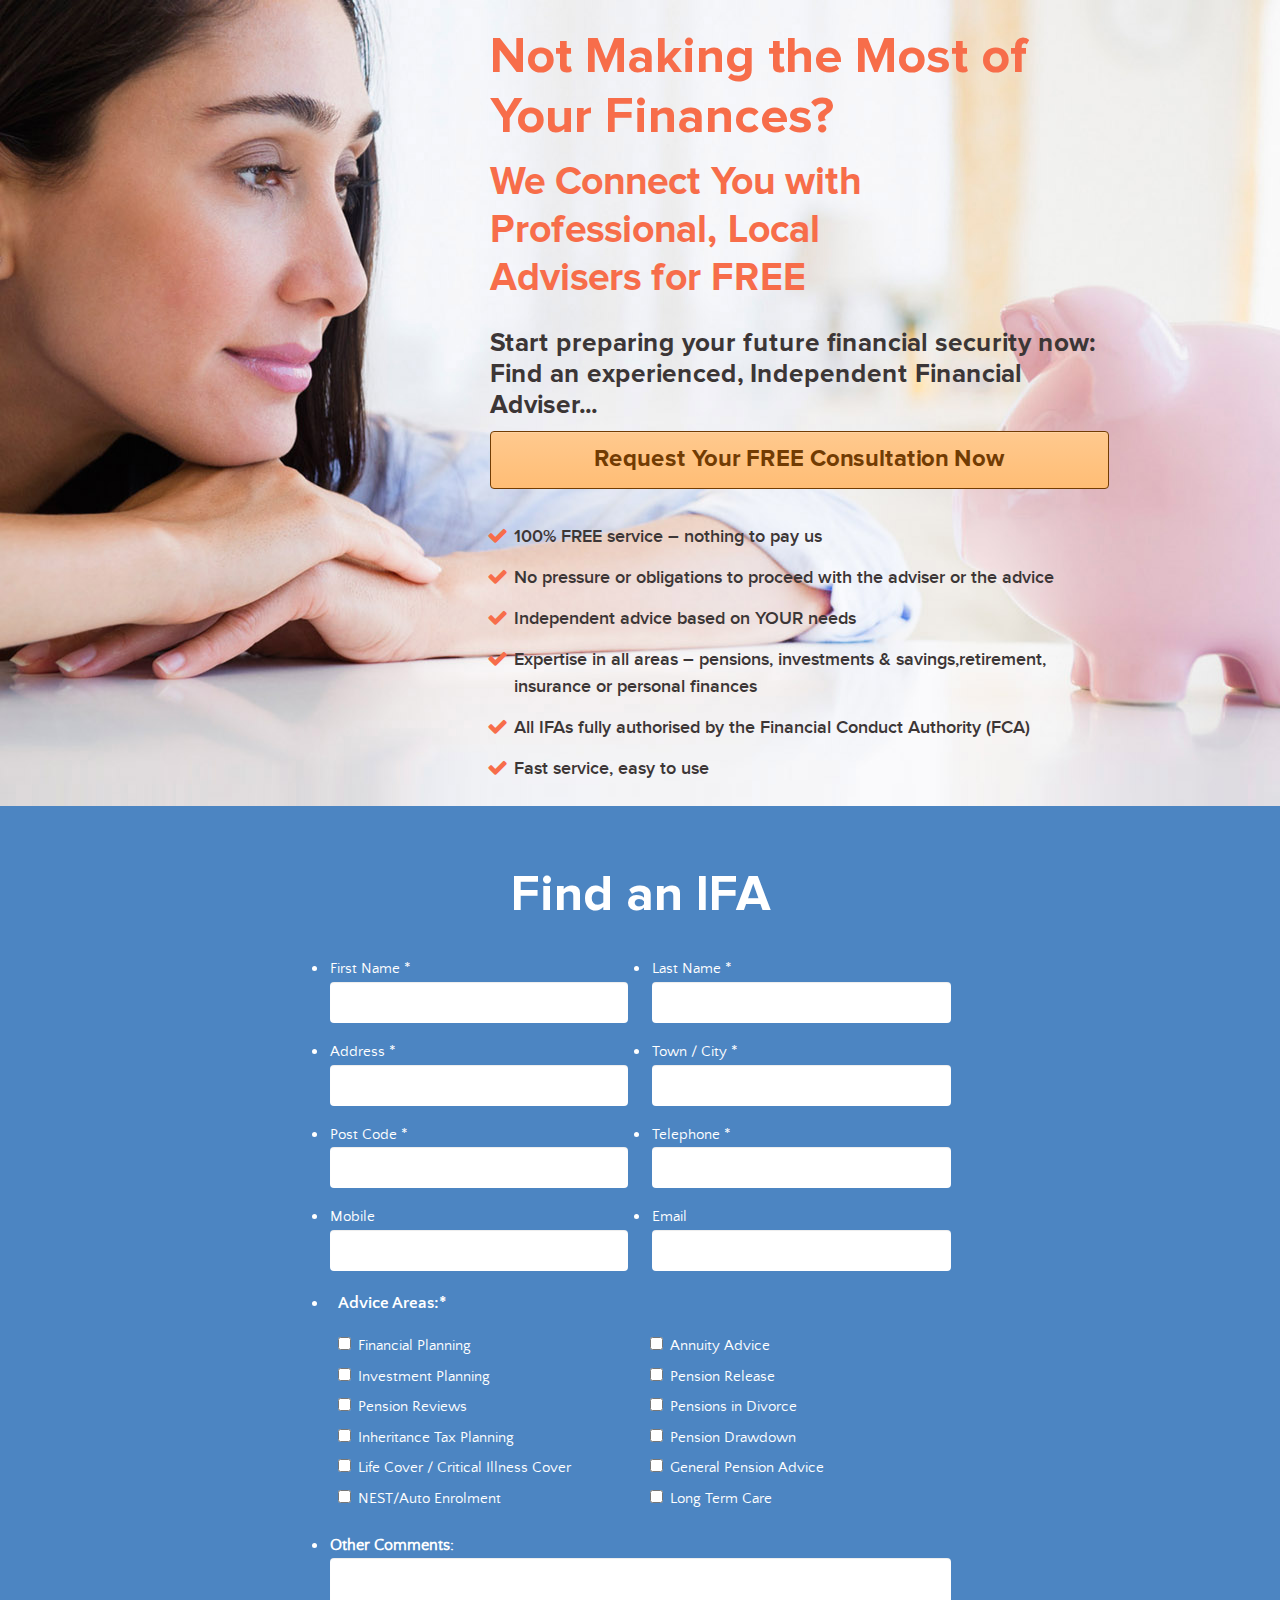
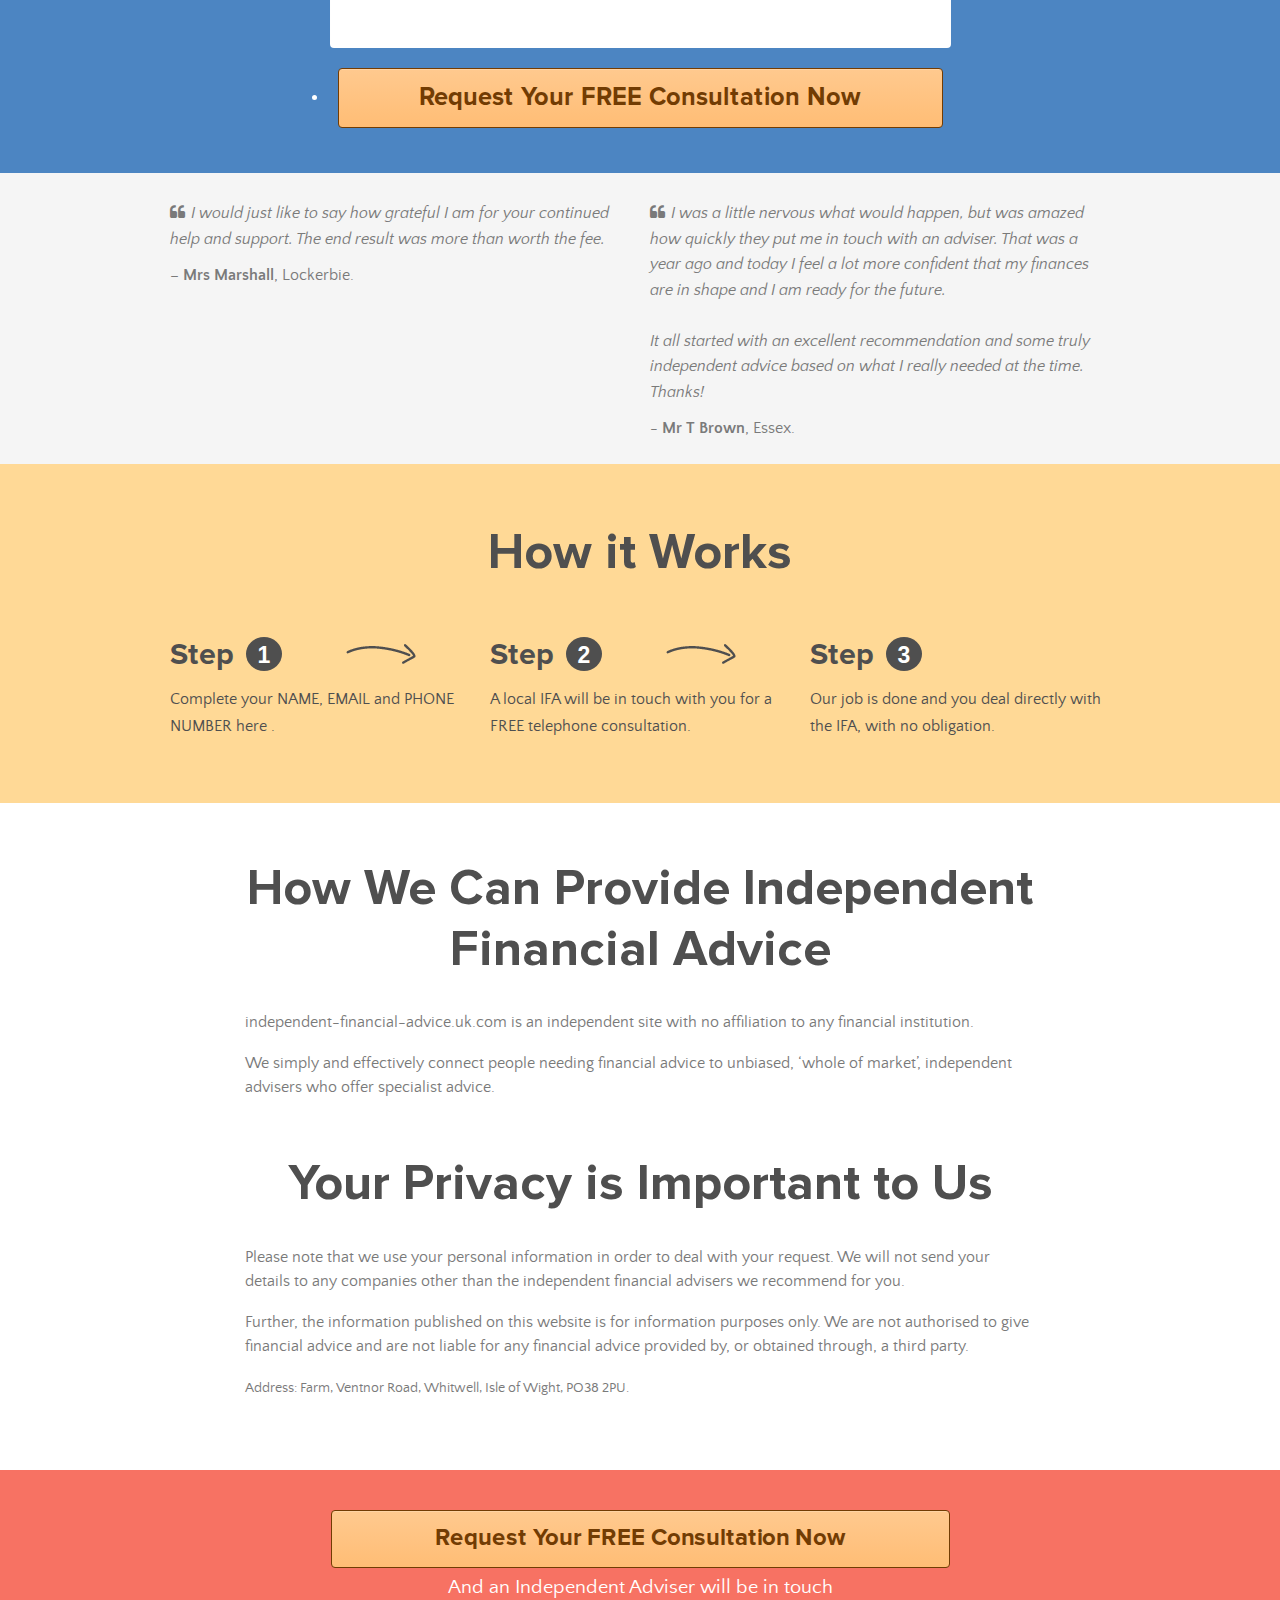
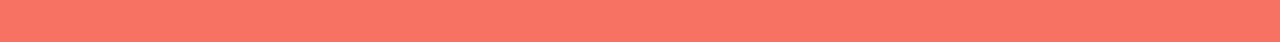
==== index.html @ e5c77909 "Initial commit" ====
<!DOCTYPE html>
<!--[if lt IE 7]> <html class="ie6"> <![endif]-->
<!--[if IE 7]>    <html class="ie7"> <![endif]-->
<!--[if IE 8]>    <html class="ie8"> <![endif]-->
<!--[if IE 9]>    <html class="ie9"> <![endif]-->
<!--[if gt IE 9]><!--> <html  class="no-js"> <!--<![endif]-->
  <head>
    <title>independent-financial-advice.uk.com</title>
    <meta charset='utf-8'>
    <meta name="viewport" content="width=device-width, initial-scale=1.0">
    <!-- HTML5 shim and Respond.js IE8 support of HTML5 elements and media queries -->
    <!--[if lt IE 9]>
      <meta http-equiv="X-UA-Compatible" content="IE=edge"> 
      <script src="js/html5shiv.js"></script>
      <script src="js/respond.js"></script>
    <![endif]-->
    <link href="css/style.css" rel="stylesheet" media="all">
  </head>
<body>
<header>
  <div class="container"> 
    <div class="row">
      <div class="col-xs-4"></div>
      <div class="col-xs-8">
        <h1>Not Making the Most of Your Finances?</h1>
        <h2>We Connect You with Professional, Local Advisers for FREE</h2>
        <h4>Start preparing your future financial security now: Find an experienced, Independent Financial Adviser...</h4>
        <a href="#41132896075962" title="Request Your FREE Consultation Now" class="btn btn-warning">Request Your FREE Consultation Now</a>

        <ul>
          <li><i class="fa fa-check"></i> 100% FREE service – nothing to pay us</li>
          <li><i class="fa fa-check"></i> No pressure or obligations to proceed with the adviser or the advice</li>
          <li><i class="fa fa-check"></i> Independent advice based on YOUR needs</li>
          <li><i class="fa fa-check"></i> Expertise in all areas – pensions, investments &amp; savings,retirement, insurance or personal finances</li>
          <li><i class="fa fa-check"></i> All IFAs fully authorised by the Financial Conduct Authority (FCA) </li>
          <li><i class="fa fa-check"></i> Fast service, easy to use </li>
        </ul><!-- /ul -->
      </div>
    </div>
  </div><!-- /.container -->    
</header><!-- /header -->
<section id="content" role="main">
  <article class="blue">
    <div class="container">
        <h3>Find an IFA</h3>
        <div class="form-placeholder">
          <!-- form start -->
          <script src="http://max.jotfor.ms/static/jotform.js?3.2.1549" type="text/javascript"></script>
          <script type="text/javascript">
             JotForm.init(function(){
                JotForm.highlightInputs = false; 
                $('input_3').hint('type your first name...');
                $('input_4').hint('type your last name...');
                $('input_6').hint('your address...');
                $('input_7').hint('your post code...');
                $('input_9').hint('your mobile phone...');
                $('input_8').hint('your telephone...');
                $('input_5').hint('your city name...');
                $('input_10').hint('ex: myname@example.com'); 
             });
          </script>
          <link href="http://max.jotfor.ms/static/formCss.css?3.2.1549" rel="stylesheet" type="text/css" />
          <link type="text/css" media="print" rel="stylesheet" href="http://max.jotfor.ms/css/printForm.css?3.2.1549" />

          <form class="jotform-form" action="http://submit.jotformpro.com/submit/41132896075962/" method="post" name="form_41132896075962" id="41132896075962" accept-charset="utf-8">            
            <input type="hidden" name="formID" value="41132896075962" />
            <div class="form-all">
              <ul class="form-section">
                <div class="row">
                  <div class="col-xs-6">
                    <li class="form-line" id="id_3">
                      <label class="form-label-left" id="label_3" for="input_3">
                        First Name
                        <span class="form-required">
                          *</span>
                      </label>
                      <div id="cid_3" class="form-input">
                        <input type="text" class="form-control validate[required]" data-type="input-textbox" id="input_3" name="q3_firstName3" size="20" value="" />
                      </div>
                    </li>
                  </div>
                  <div class="col-xs-6">
                    <li class="form-line" id="id_4">
                      <label class="form-label-left" id="label_4" for="input_4">
                        Last Name
                        <span class="form-required">
                          *</span>
                      </label>
                      <div id="cid_4" class="form-input">
                        <input type="text" class="form-control validate[required]" data-type="input-textbox" id="input_4" name="q4_lastName" size="20" value="" />
                      </div>
                    </li>
                  </div>
                </div>
                <div class="row">
                  <div class="col-xs-6">
                    <li class="form-line" id="id_5">
                      <label class="form-label-left" id="label_5" for="input_5">
                        Address
                        <span class="form-required">
                          *</span>
                      </label>
                      <div id="cid_5" class="form-input">
                        <input type="text" class="form-control validate[required]" data-type="input-textbox" id="input_5" name="q5_address" size="20" value="" />
                      </div>
                    </li>
                  </div>
                  <div class="col-xs-6">
                    <li class="form-line" id="id_6">
                      <label class="form-label-left" id="label_6" for="input_6">
                        Town / City
                        <span class="form-required">
                          *</span>
                      </label>
                      <div id="cid_6" class="form-input">
                        <input type="text" class="form-control validate[required]" data-type="input-textbox" id="input_6" name="q6_town" size="20" value="" />
                      </div>
                    </li>
                  </div>
                </div>
                <div class="row">
                  <div class="col-xs-6">
                    <li class="form-line" id="id_7">
                      <label class="form-label-left" id="label_7" for="input_7">
                        Post Code
                        <span class="form-required">
                          *</span>
                      </label>
                      <div id="cid_7" class="form-input">
                        <input type="text" class="form-control validate[required]" data-type="input-textbox" id="input_7" name="q7_postCode" size="20" value="" />
                      </div>
                    </li>
                  </div>
                  <div class="col-xs-6">
                    <li class="form-line" id="id_8">
                      <label class="form-label-left" id="label_8" for="input_8">
                        Telephone
                        <span class="form-required">
                          *</span>
                      </label>
                      <div id="cid_8" class="form-input">
                        <input type="text" class="form-control validate[required]" data-type="input-textbox" id="input_8" name="q8_telephone" size="20" value="" />
                      </div>
                    </li>
                  </div>
                </div>
                <div class="row">
                  <div class="col-xs-6">
                    <li class="form-line" id="id_9">
                      <label class="form-label-left" id="label_9" for="input_9"> Mobile </label>
                      <div id="cid_9" class="form-input">
                        <input type="text" class="form-control" data-type="input-textbox" id="input_9" name="q9_mobile" size="20" value="" />
                      </div>
                    </li>
                  </div>
                  <div class="col-xs-6">
                    <li class="form-line" id="id_10">
                      <label class="form-label-left" id="label_10" for="input_10"> Email </label>
                      <div id="cid_10" class="form-input">
                        <input type="text" class="form-control" data-type="input-textbox" id="input_10" name="q10_email" size="20" value="" />
                      </div>
                    </li>
                  </div>
                </div>
                <li class="form-line" id="id_11">
                  <label class="form-label-left" id="label_11" for="input_11">
                    <p>
                      <strong>Advice Areas:<span class="form-required">*</span></strong>
                    </p>
                  </label>
                  <div id="cid_11" class="form-input">
                    <div class="row">
                        <div class="col-xs-6">
                          <span class="form-checkbox-item"><input type="checkbox" class="form-checkbox validate[required]" id="input_11_0" name="q11_adviceAreas11[]" value="Financial Planning" />
                          <label for="input_11_0"> Financial Planning </label></span>
                          <span class="form-checkbox-item"><input type="checkbox" class="form-checkbox validate[required]" id="input_11_1" name="q11_adviceAreas11[]" value="Investment Planning" />
                          <label for="input_11_1"> Investment Planning </label></span>
                          <span class="form-checkbox-item"><input type="checkbox" class="form-checkbox validate[required]" id="input_11_2" name="q11_adviceAreas11[]" value="Pension Reviews" />
                          <label for="input_11_2"> Pension Reviews </label></span>
                          <span class="form-checkbox-item"><input type="checkbox" class="form-checkbox validate[required]" id="input_11_3" name="q11_adviceAreas11[]" value="Inheritance Tax Planning" />
                          <label for="input_11_3"> Inheritance Tax Planning </label></span>
                          <span class="form-checkbox-item"><input type="checkbox" class="form-checkbox validate[required]" id="input_11_4" name="q11_adviceAreas11[]" value="Life Cover / Critical Illness Cover" /> <label for="input_11_4"> Life Cover / Critical Illness Cover </label></span>
                          <span class="form-checkbox-item"> <input type="checkbox" class="form-checkbox validate[required]" id="input_11_11" name="q11_adviceAreas11[]" value="NEST/Auto Enrolment" />
                          <label for="input_11_11"> NEST/Auto Enrolment </label></span> 
                        </div>
                        <div class="col-xs-6">
                          <span class="form-checkbox-item"><input type="checkbox" class="form-checkbox validate[required]" id="input_11_5" name="q11_adviceAreas11[]" value="Annuity Advice" />
                          <label for="input_11_5"> Annuity Advice </label></span>
                          <span class="form-checkbox-item"><input type="checkbox" class="form-checkbox validate[required]" id="input_11_6" name="q11_adviceAreas11[]" value="Pension Release" />
                          <label for="input_11_6"> Pension Release </label></span>
                          <span class="form-checkbox-item"><input type="checkbox" class="form-checkbox validate[required]" id="input_11_7" name="q11_adviceAreas11[]" value="Pensions in Divorce" />
                          <label for="input_11_7"> Pensions in Divorce </label></span>
                          <span class="form-checkbox-item"><input type="checkbox" class="form-checkbox validate[required]" id="input_11_8" name="q11_adviceAreas11[]" value="Pension Drawdown" />
                          <label for="input_11_8"> Pension Drawdown </label></span> 
                          <span class="form-checkbox-item"> <input type="checkbox" class="form-checkbox validate[required]" id="input_11_9" name="q11_adviceAreas11[]" value="General Pension Advice" />
                          <label for="input_11_9"> General Pension Advice </label></span> 
                          <span class="form-checkbox-item"> <input type="checkbox" class="form-checkbox validate[required]" id="input_11_10" name="q11_adviceAreas11[]" value="Long Term Care" />
                          <label for="input_11_10"> Long Term Care </label></span>
                        </div>
                    </div>
                  </div>
                </li>
                <div class="row">
                  <div class="col-xs-12"> 
                    <li class="form-line" id="id_12">
                      <label class="form-label-top" id="label_12" for="input_12"> Other Comments: </label>
                      <div id="cid_12" class="form-input-wide">
                        <textarea id="input_12" class="form-control" name="q12_otherComments12" cols="29" rows="6"></textarea>
                      </div>
                    </li>
                  </div>
                </div>
                <li class="form-line" id="id_13">
                  <div id="cid_13" class="form-input-wide">
                    <div style="text-align:center" class="form-buttons-wrapper">
                      <button id="input_13" type="submit" class="btn btn-warning"> Request Your FREE Consultation Now </button>
                    </div>
                  </div>
                </li>
                <li style="display:none">
                  Should be Empty:
                  <input type="text" name="website" value="" />
                </li>
              </ul>
            </div>
            <input type="hidden" id="simple_spc" name="simple_spc" value="41132896075962" />
            <script type="text/javascript">
            document.getElementById("si" + "mple" + "_spc").value = "41132896075962-41132896075962";
            </script>
          </form>
          <!-- /form -->
        </div><!-- /.form-placeholder -->        
    </div><!-- /.container -->  
  </article><!-- /article -->  
  <article class="grey">
    <div class="container">
      <div class="row">
        <div class="col-xs-6">
          <cite> <i class="fa fa-quote-left"></i> I would just like to say how grateful I am for your continued help and support. The end result was more than worth the fee.</cite>
        <p class="name">– <strong>Mrs Marshall</strong>, Lockerbie.</p>
        </div><!-- /.col-xs-6 -->  
        <div class="col-xs-6">
          <cite> <i class="fa fa-quote-left"></i> I was a little nervous what would happen, but was amazed how quickly they put me in touch with an adviser. That was a year ago and today I feel a lot more confident that my finances are in shape and I am ready for the future. <br> <br> It all started with an excellent recommendation and some truly independent advice based on what I really needed at the time. Thanks!</cite>
          <p class="name"> - <strong>Mr T Brown</strong>, Essex.</p>
        </div><!-- /.col-xs-6 -->  
      </div><!-- /.row -->   
    </div><!-- /.container -->  
  </article><!-- /article -->  
  
  <article class="deep-orange">
    <div class="container">
      <h3>How it Works</h3>
      <div class="row">
        <div class="col-xs-4">
          <h4>Step <span class="badge">1</span> </h4>
          <p>Complete your NAME, EMAIL and PHONE NUMBER here .</p>
        </div>
        <div class="col-xs-4">
          <h4>Step <span class="badge">2</span> </h4>
          <p>A local IFA will be in touch with you for a FREE telephone consultation.</p> 
        </div>
        <div class="col-xs-4">
          <h4>Step <span class="badge">3</span> </h4>
          <p>Our job is done and you deal directly with the IFA, with no obligation.</p> 
        </div>
      </div>
    </div><!-- /.container -->  
  </article><!-- /article -->  
  <article class="white">
    <div class="container">
      <h3>How We Can Provide Independent Financial Advice</h3>
      <p>independent-financial-advice.uk.com is an independent site with no affiliation to any financial institution.</p> 
      <p>We simply and effectively connect people needing financial advice to unbiased, ‘whole of market’, independent advisers who offer specialist advice.</p>
      <h3>Your Privacy is Important to Us</h3>
      <p>Please note that we use your personal information in order to deal with your request. We will not send your details to any companies other than the independent financial advisers we recommend for you.</p>
      <p>Further, the information published on this website is for information purposes only. We are not authorised to give financial advice and are not liable for any financial advice provided by, or obtained through, a third party.</p> 
      <p><small>Address: Farm, Ventnor Road, Whitwell, Isle of Wight, PO38 2PU.</small></p> 
    </div><!-- /.container -->  
  </article><!-- /article -->  
</section><!-- /#content -->  
<!-- Starting footer -->
<footer>
  <div class="container">
    <a href="#41132896075962" title="Request Your FREE Consultation Now" class="btn btn-warning">Request Your FREE Consultation Now</a> 
    <p>And an Independent Adviser will be in touch</p>  
  </div>
</footer><!-- /.footer -->

   

</body>
</html>
---- css/style.css ----
@import url('fonts.css');
@import url('bootstrap.css');
@import url('font-awesome.css');


/* General definition */
body{ font-family: 'quattrocento_sansregular', serif;  width: 100%; max-width: 100%; }
html.ie8 body{ min-width:  990px;}
.ff_collection{
    font-family: 'quattrocento_sansregular';
    font-family: 'quattrocento_sansitalic';
    font-family: 'quattrocento_sansbold';
    font-family: 'PROXIMANOVA-BOLD';
    font-family: 'ProximaNovaSemibold';
}
.outlined, .outlined div {outline:1px solid red;}

/* Setting the typographic  */
h1,h2,h3,h4,h5,h6{ font-family: 'PROXIMANOVA-BOLD'; line-height: 120%; text-align: center; color: inherit; max-width: 100%; }
h1{font-size: 3.6em; }
h2{font-size: 2.8em; }
h3{font-size: 3.6em; }
h4{font-size: 1.86em; }
h5{font-size: 1.3em; }
ul li, p, dd, dt{ line-height: 148%; margin-bottom: 12px; padding: 0; font-size: 1.16em; color: inherit;  max-width: 100%;  }
li{ position: relative;}
img.img-responsive{margin: auto; max-width: 100%;}
.container{ margin: auto;  max-width: 960px; padding: 0 10px;   }
p strong{     font-family: 'quattrocento_sansbold'; }
.row{ margin-left: -10px; margin-right: -10px; }
.col-xs-1,
.col-xs-2,
.col-xs-3,
.col-xs-4,
.col-xs-5,
.col-xs-6,
.col-xs-7,
.col-xs-8,
.col-xs-9,
.col-xs-10,
.col-xs-11,
.col-xs-12 { padding-left: 10px; padding-right: 10px; }
a{ color: inherit; text-decoration: underline; }
.nav a, a.btn{ text-decoration: none; }
.btn{ white-space: normal; }

/* Header */
header{ min-height: 800px; background: url(../img/header_img.jpg) no-repeat center top #ccc; padding: 8px 0 10px 0;  }
	header h1{ text-align: left; color: #f76d4a; line-height: 120%; margin-bottom: 10px; }
	header h2{ text-align: left;  color: #f76d4a; line-height: 123%; margin: 0px 0px 24px 0px; max-width: 400px; }
	header h4{ text-align: left; color: #3c3636; }
	header ul{ list-style: none; margin: 34px 0px 14px 0px; padding: 0; color: #3c3636; }
	header ul li { font-family: 'ProximaNovaSemibold'; padding-left: 24px; margin-bottom: 14px; font-size: 1.3em; } 
	header ul li .fa{ position: absolute; top: 2px; left: -3px; color: #f76d4a; font-size: 1.16em; }

/* Content general styling  */
article{ padding:13px 0 40px 0; max-width: 100%; width: 100%;   }

article.blue{ background: #4c85c2; color: #fff; padding: 40px 0 30px 0; }
article.blue .container{ max-width: 645px; }

/* Form */
.form-placeholder{   }
.form-placeholder .form-all{ color: #fff; padding-top: 19px; font-family: 'quattrocento_sansregular' !important; font-size: 1em; }
.form-placeholder .form-section{ margin: 0; padding: 0; }
.form-placeholder .form-line{ margin: 0px 0px 10px 0px ; padding: 5px 10px; border-radius: 6px; line-height: 100%; background: transparent; }
.form-placeholder .form-line{ margin: 0px 0px 10px 0px ; padding: 5px 10px; border-radius: 6px; line-height: 100%; background: transparent; }
.form-placeholder .row .form-line:first-child{ padding-right: 2px; }
.form-placeholder .row .form-line:last-child{ padding-left: 2px; }
.form-placeholder .form-line#id_15 p{ padding: 5px 0 5px 0 ; margin: 0; }
.form-placeholder .form-line#id_18 p{ padding: 0px 0 0px 0 ; margin: 0; text-align: center; font-family: 'quattrocento_sansregular'; font-size: 1.36em !important; line-height: 100%; }
.form-placeholder .form-line#id_2 { padding: 0; margin: 2px 0px 4px 0px ;  }
.form-placeholder .btn-warning, .form-placeholder .btn-warning:hover, .form-placeholder .btn-warning:focus{ margin-bottom: 0; font-size: 1.56em !important; } 
.form-placeholder .form-line .form-control{ display: block; margin: 0px; width: 100%; height: 41px; border: 0; }
.form-placeholder .form-line textarea.form-control{ min-height: 90px; resize: none; }
.form-placeholder .form-line .form-required{  float: none; }
.form-placeholder .form-line .form-checkbox-item{ display: block; width: 100%; float: none; padding: 0; margin: 0px 0px 10px 0px ; }
.form-placeholder .form-line .form-input{ display: block; width: 100%; }
.form-placeholder .form-line.form-line-error{ background: #63afff; }
.form-placeholder .form-line .form-error-message{ width: 100%; }
.form-placeholder .form-line label.form-label-left{ color: #fff; display: block; width: 100%; text-align: left; float: none; padding: 0px 0px 5px 0px ; line-height: 100%; font-size: .9em; font-family: 'quattrocento_sansregular' !important; font-weight: normal;  margin: 0; }
.form-placeholder .form-checkbox-item label { color: #fff; display: inline; text-align: left; float: none; padding: 0px 0px 0px 3px ; line-height: 100%; font-size: .9em; font-family: 'quattrocento_sansregular' !important; font-weight: normal;  margin: 0px 0px 0px 0px ; }


article.grey{ color: #7a7a7a; background: #f5f5f5; padding: 28px 0 12px 0; }
article.grey cite{ font-size: 1.16em; margin-bottom: 11px; font-family: 'quattrocento_sansitalic'; line-height: 157%; display: block; }
article.grey cite i{ margin-right: 2px; }
article.grey p.name{   }


article.deep-orange{ color: #4f4f4f; background: #ffd996; padding: 40px 0 50px 0; }
article.deep-orange h3{ margin-bottom: 42px;  }
article.deep-orange h4{ text-align: left; background: url(../img/arrow.png) no-repeat 176px 7px; font-size: 2.16em; margin-bottom: 13px; }
article.deep-orange .col-xs-4:last-child h4{ background: none; }
article.deep-orange h4 .badge{ color: #fff; background: #4f4f4f; border-radius: 100%; vertical-align: top; font-size: 23px; margin: 0 4px; width: 36px; text-align: center; height: 34px; line-height: 30px; overflow: hidden; font-family: Arial; }
article.deep-orange p{ line-height: 170%;  }

article.white{ color: #4f4f4f; background: #fff; padding: 38px 0 53px 0; }
article.white .container{ max-width: 810px; }
article.white h3{ margin-bottom: 29px; margin-top: 56px; }
article.white h3:first-child{ margin-top: 19px; }
article.white p{ margin-bottom: 17px; color: #7a7a7a; }

.btn-warning, .btn-warning:hover, .btn-warning:focus  { 
background: #ffdcb4;
background: url([data-uri]);
background: -moz-linear-gradient(top,  #ffdcb4 0%, #ffc98e 2%, #ffbd75 100%);
background: -webkit-gradient(linear, left top, left bottom, color-stop(0%,#ffdcb4), color-stop(2%,#ffc98e), color-stop(100%,#ffbd75));
background: -webkit-linear-gradient(top,  #ffdcb4 0%,#ffc98e 2%,#ffbd75 100%);
background: -o-linear-gradient(top,  #ffdcb4 0%,#ffc98e 2%,#ffbd75 100%);
background: -ms-linear-gradient(top,  #ffdcb4 0%,#ffc98e 2%,#ffbd75 100%);
background: linear-gradient(to bottom,  #ffdcb4 0%,#ffc98e 2%,#ffbd75 100%);
filter: progid:DXImageTransform.Microsoft.gradient( startColorstr='#ffdcb4', endColorstr='#ffbd75',GradientType=0 );
color: #723c03;
outline: none;
border: 1px solid #723c03 !important;
font-family: 'PROXIMANOVA-BOLD';
font-size: 1.7em !important;
padding: 11px 20px;
max-width: 100%; 
width: 619px;
 }
footer{ background: #f77263; color: #fff; text-align: center; padding: 40px 0 35px 0; }
footer h3{  margin-bottom: 13px; max-width: 700px; margin: auto; margin-bottom: 14px; }
footer p{  margin: 5px 0; font-size: 1.4em; }

/* Media Queries */
/* Media */
@media (max-width: 1200px) {


}
@media (max-width: 991px) {


}

@media (max-width: 767px) {
	
	/* Grid reset */
	.container{ padding-left: 15px; padding-right: 15px; }
	.col-xs-1,
	.col-xs-2,
	.col-xs-3,
	.col-xs-4,
	.col-xs-5,
	.col-xs-6,
	.col-xs-7,
	.col-xs-8,
	.col-xs-9,
	.col-xs-10,
	.col-xs-11,
	.col-xs-12
	{ float: none; width: 100%; }
	

}

@media (max-width: 480px) {
	

}
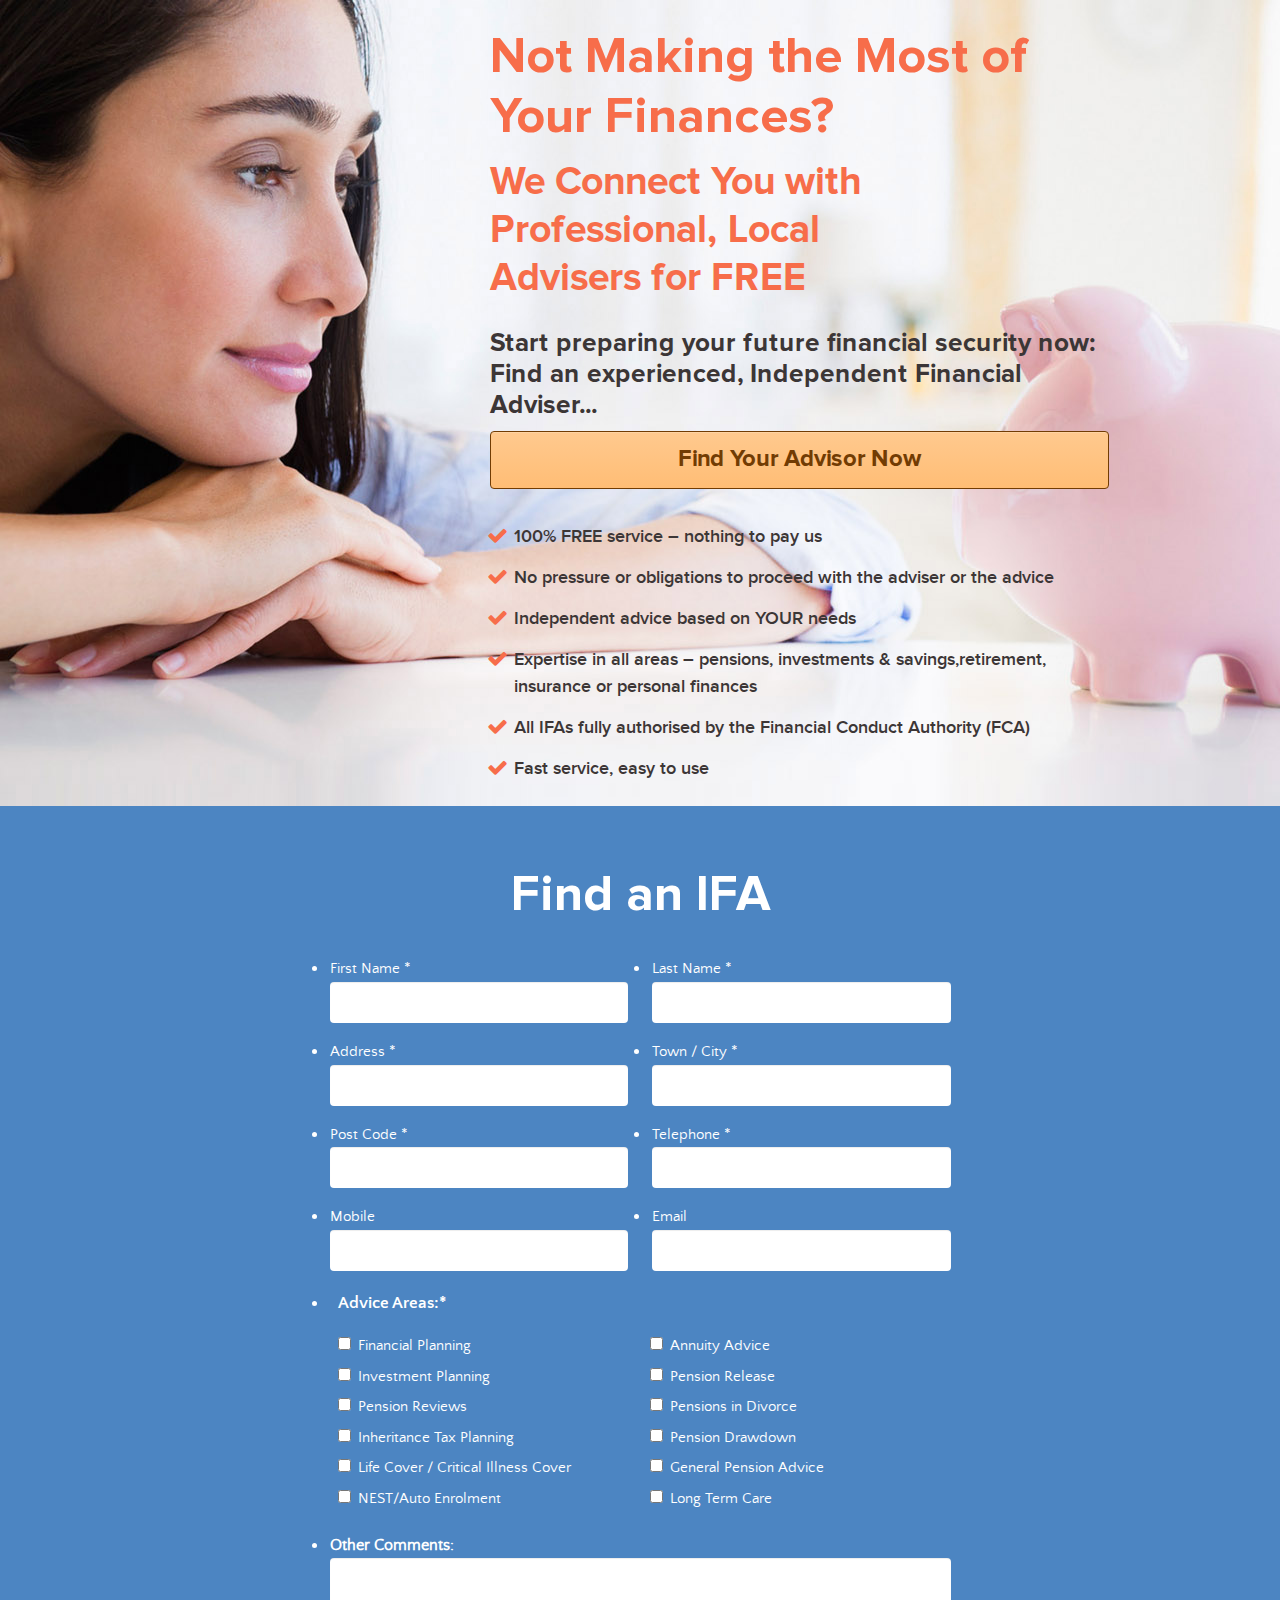
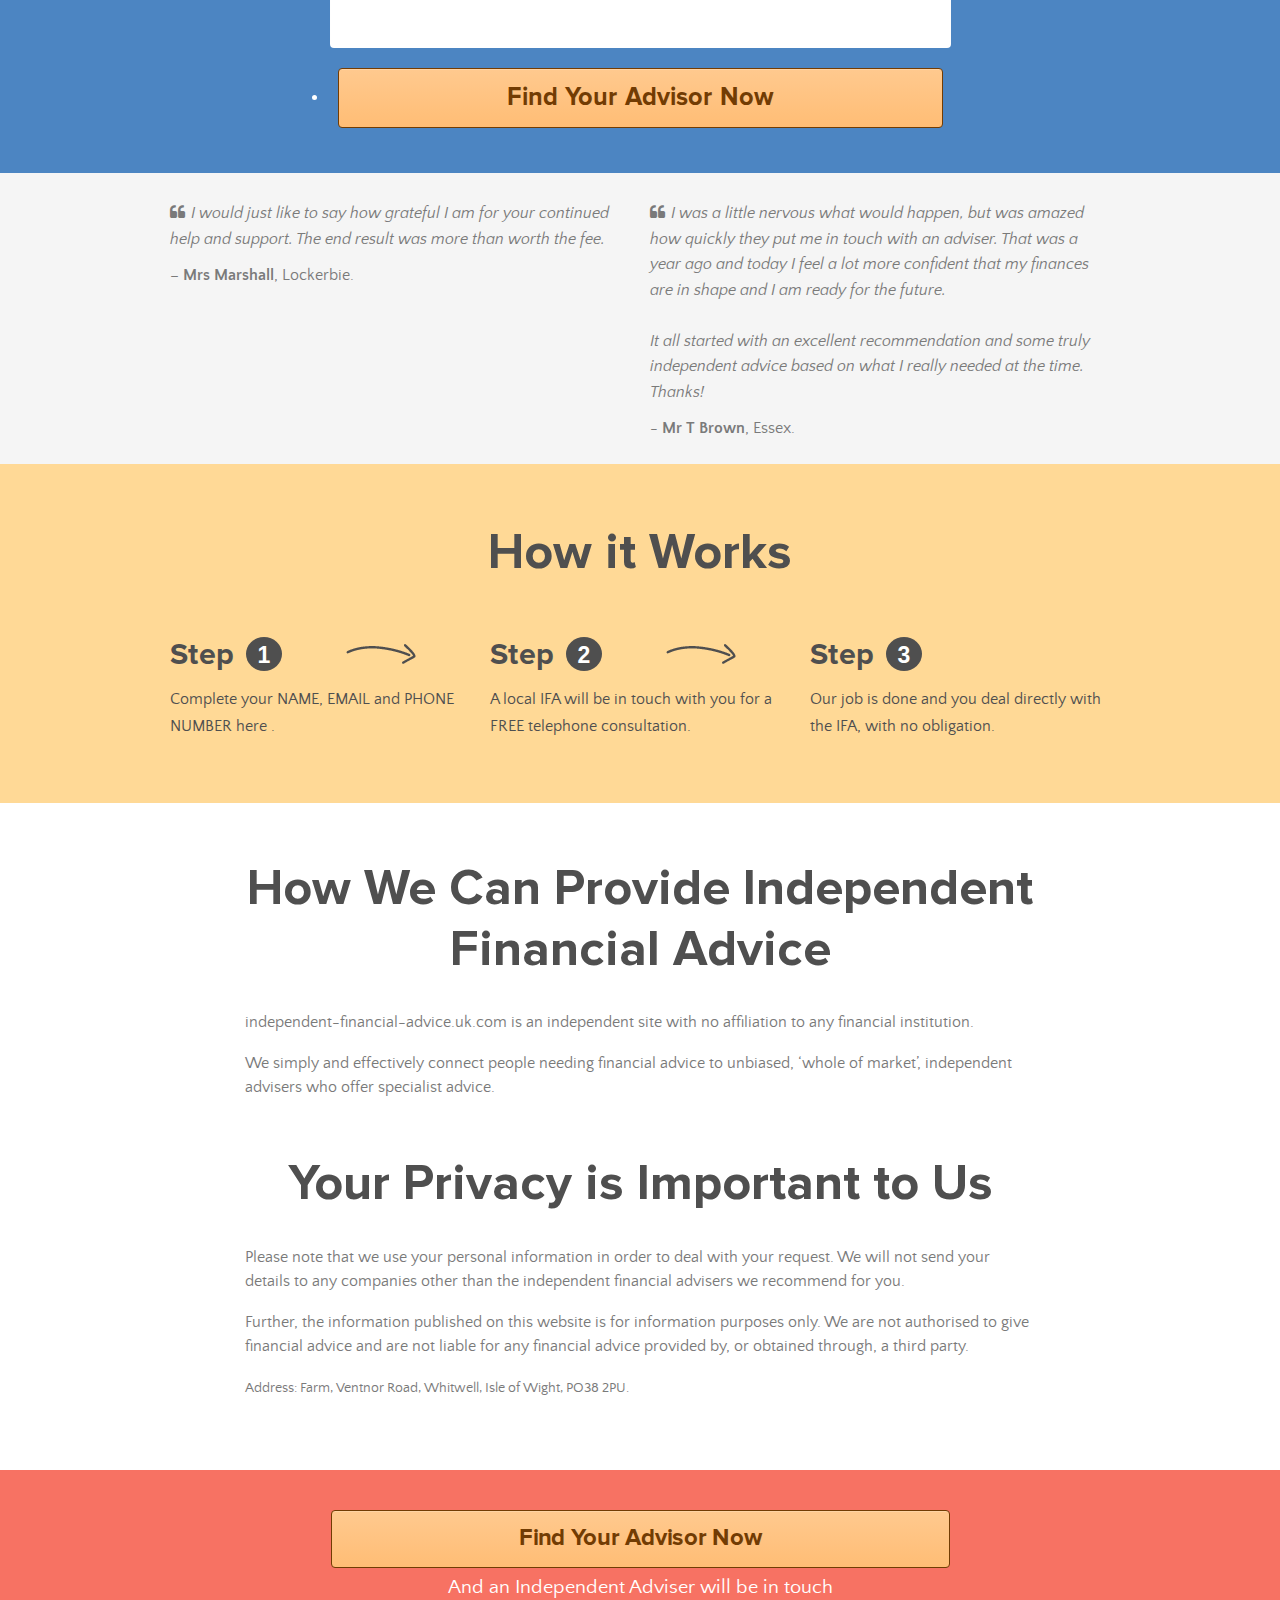
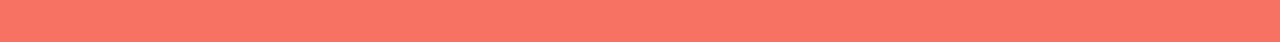
==== commit 6a90a639: "Updated button text" ====
--- a/index.html
+++ b/index.html
@@ -25,7 +25,7 @@
         <h1>Not Making the Most of Your Finances?</h1>
         <h2>We Connect You with Professional, Local Advisers for FREE</h2>
         <h4>Start preparing your future financial security now: Find an experienced, Independent Financial Adviser...</h4>
-        <a href="#41132896075962" title="Request Your FREE Consultation Now" class="btn btn-warning">Request Your FREE Consultation Now</a>
+        <a href="#41132896075962" title="Request Your FREE Consultation Now" class="btn btn-warning">Find Your Advisor Now</a>
 
         <ul>
           <li><i class="fa fa-check"></i> 100% FREE service – nothing to pay us</li>
@@ -213,7 +213,7 @@
                 <li class="form-line" id="id_13">
                   <div id="cid_13" class="form-input-wide">
                     <div style="text-align:center" class="form-buttons-wrapper">
-                      <button id="input_13" type="submit" class="btn btn-warning"> Request Your FREE Consultation Now </button>
+                      <button id="input_13" type="submit" class="btn btn-warning"> Find Your Advisor Now </button>
                     </div>
                   </div>
                 </li>
@@ -281,7 +281,7 @@
 <!-- Starting footer -->
 <footer>
   <div class="container">
-    <a href="#41132896075962" title="Request Your FREE Consultation Now" class="btn btn-warning">Request Your FREE Consultation Now</a> 
+    <a href="#41132896075962" title="Request Your FREE Consultation Now" class="btn btn-warning">Find Your Advisor Now</a> 
     <p>And an Independent Adviser will be in touch</p>  
   </div>
 </footer><!-- /.footer -->
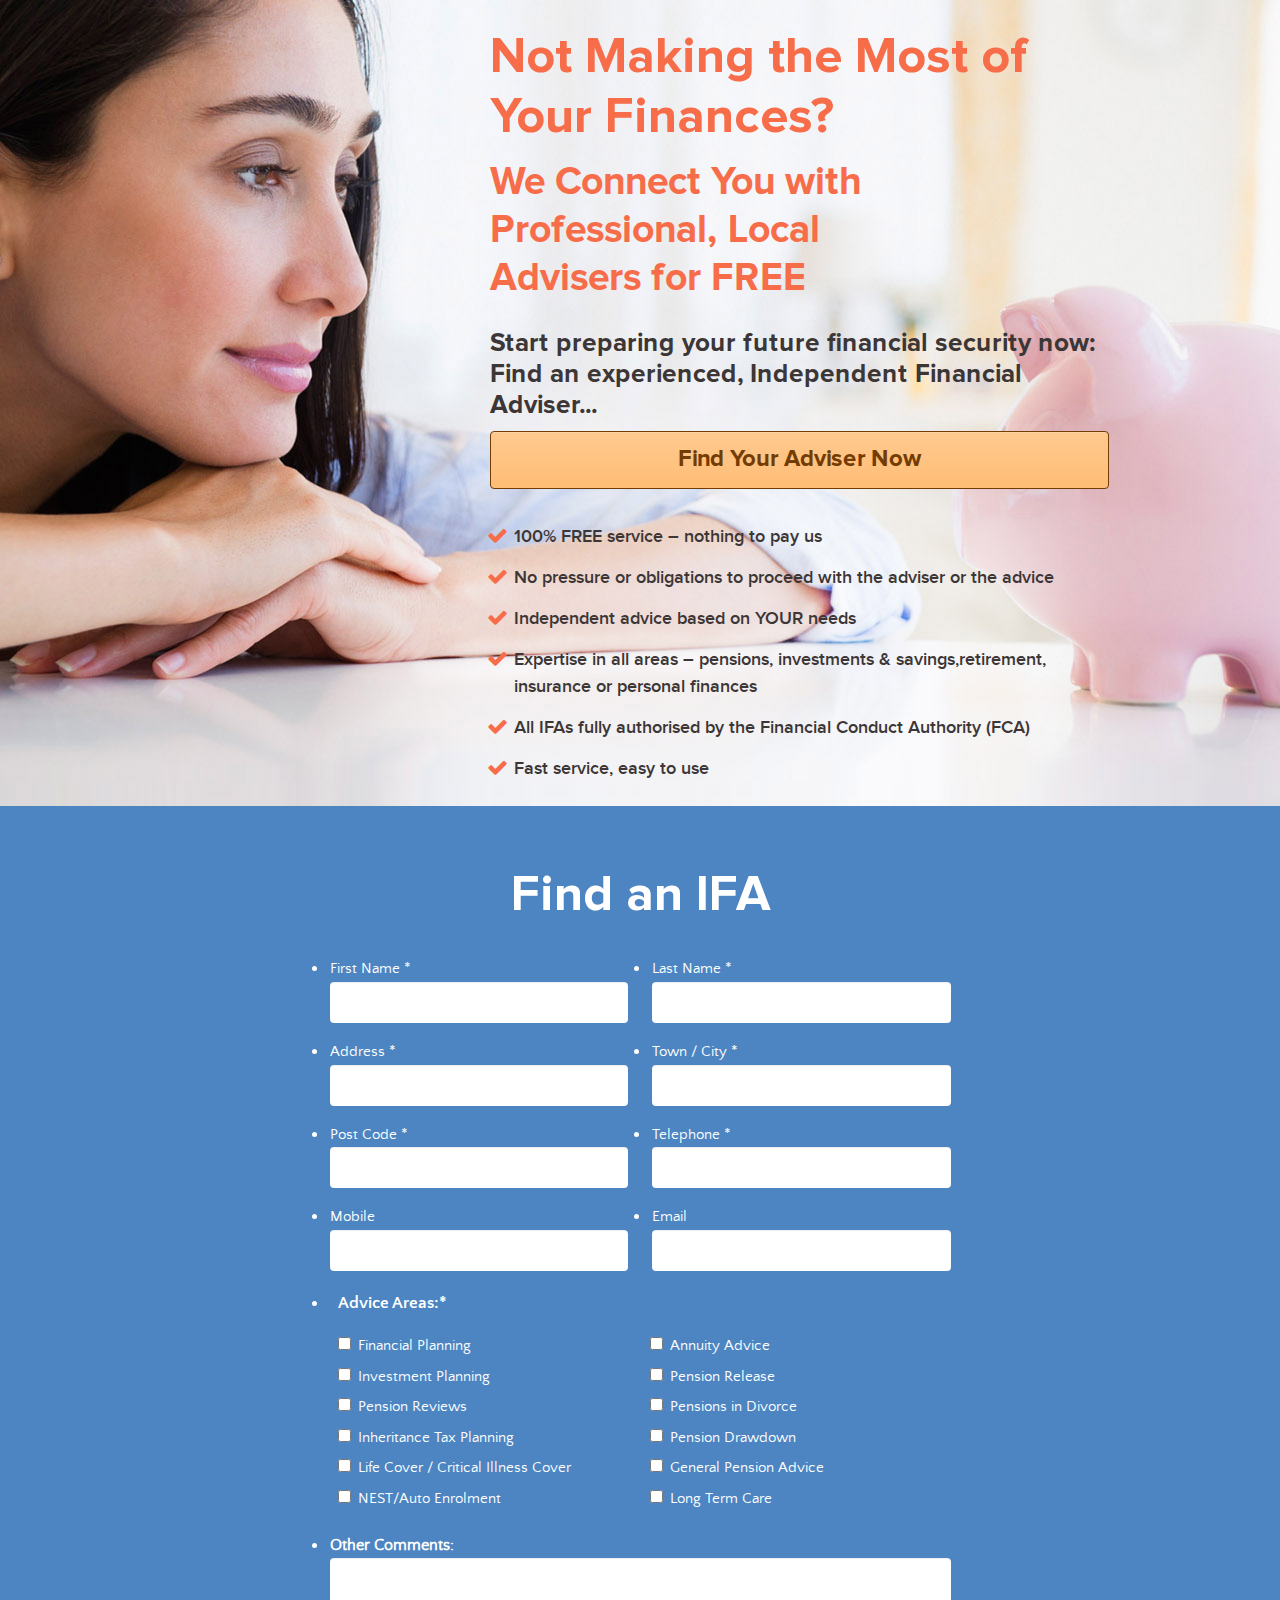
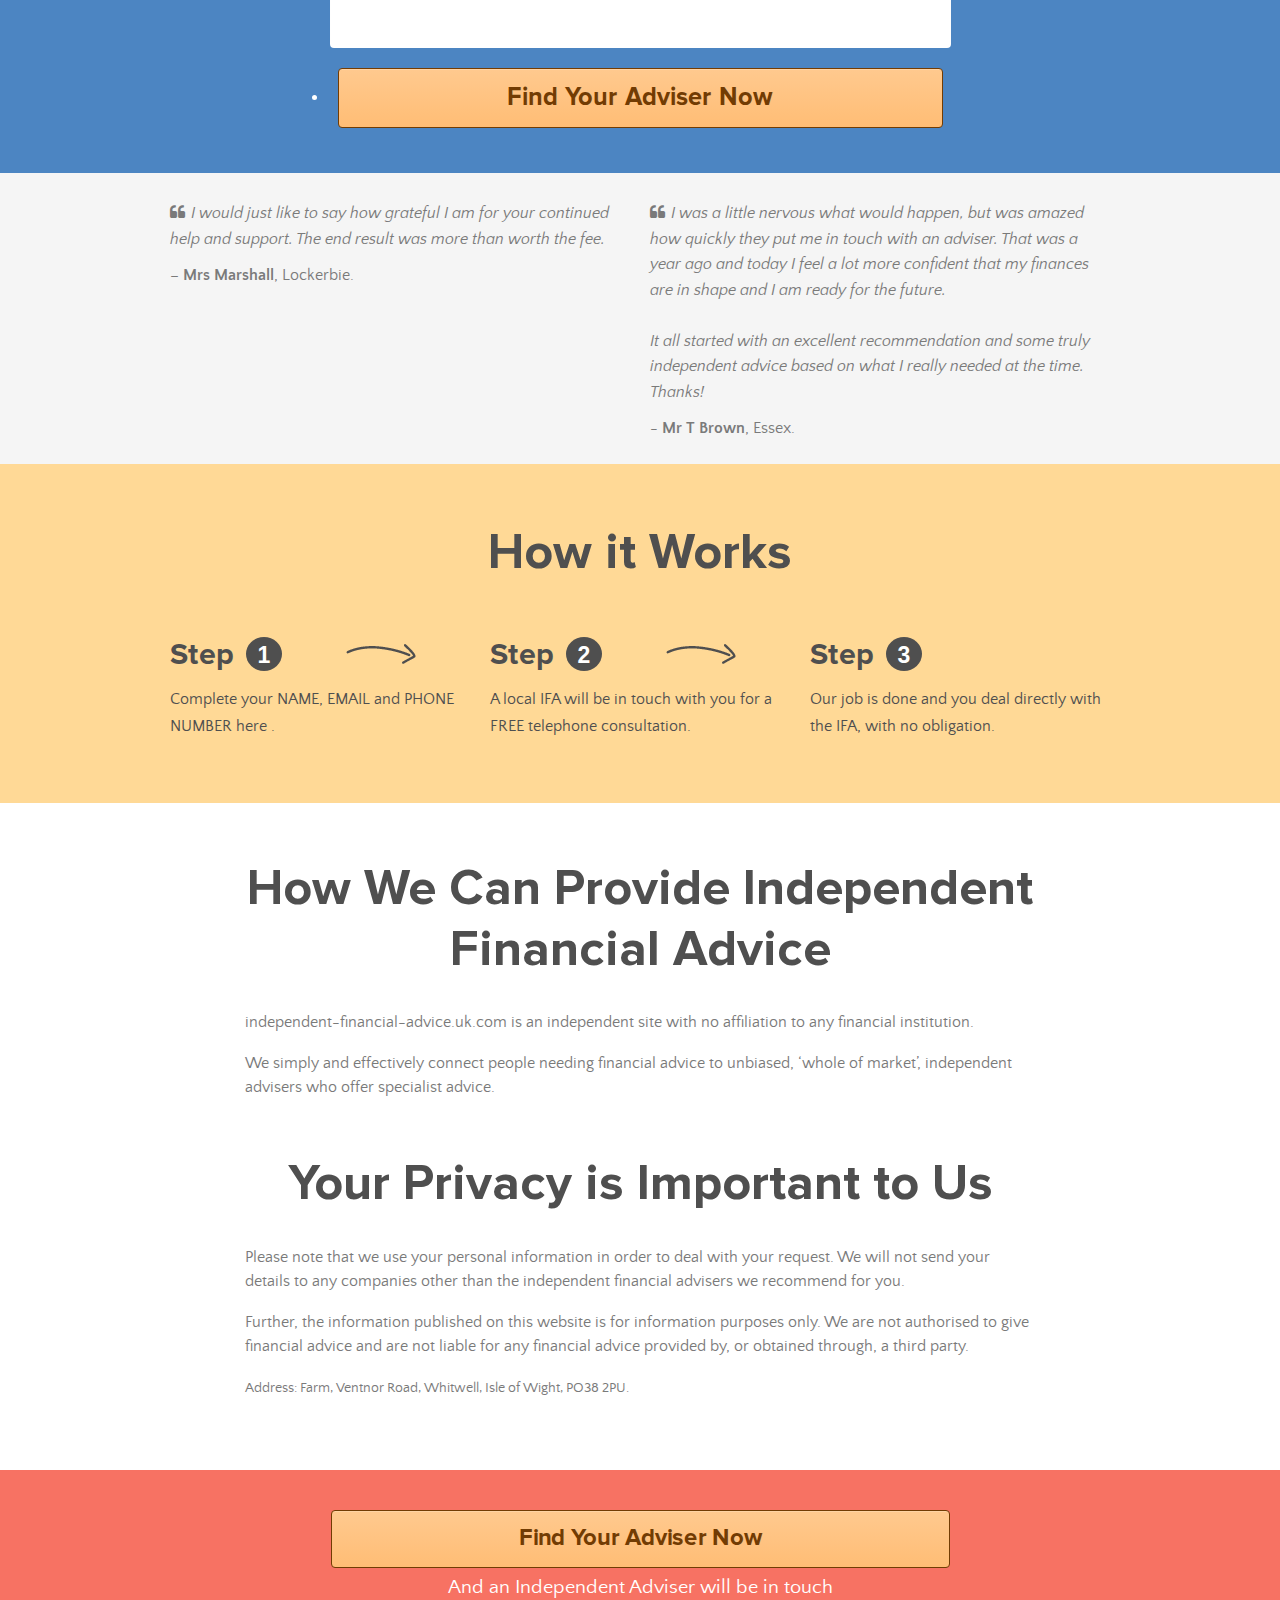
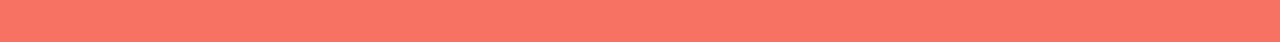
==== commit 622fc897: "Change Advisor to Adviser" ====
--- a/index.html
+++ b/index.html
@@ -25,7 +25,7 @@
         <h1>Not Making the Most of Your Finances?</h1>
         <h2>We Connect You with Professional, Local Advisers for FREE</h2>
         <h4>Start preparing your future financial security now: Find an experienced, Independent Financial Adviser...</h4>
-        <a href="#41132896075962" title="Request Your FREE Consultation Now" class="btn btn-warning">Find Your Advisor Now</a>
+        <a href="#41132896075962" title="Request Your FREE Consultation Now" class="btn btn-warning">Find Your Adviser Now</a>
 
         <ul>
           <li><i class="fa fa-check"></i> 100% FREE service – nothing to pay us</li>
@@ -213,7 +213,7 @@
                 <li class="form-line" id="id_13">
                   <div id="cid_13" class="form-input-wide">
                     <div style="text-align:center" class="form-buttons-wrapper">
-                      <button id="input_13" type="submit" class="btn btn-warning"> Find Your Advisor Now </button>
+                      <button id="input_13" type="submit" class="btn btn-warning"> Find Your Adviser Now </button>
                     </div>
                   </div>
                 </li>
@@ -281,7 +281,7 @@
 <!-- Starting footer -->
 <footer>
   <div class="container">
-    <a href="#41132896075962" title="Request Your FREE Consultation Now" class="btn btn-warning">Find Your Advisor Now</a> 
+    <a href="#41132896075962" title="Request Your FREE Consultation Now" class="btn btn-warning">Find Your Adviser Now</a> 
     <p>And an Independent Adviser will be in touch</p>  
   </div>
 </footer><!-- /.footer -->
--- a/css/style.css
+++ b/css/style.css
@@ -52,6 +52,15 @@
 	header ul{ list-style: none; margin: 34px 0px 14px 0px; padding: 0; color: #3c3636; }
 	header ul li { font-family: 'ProximaNovaSemibold'; padding-left: 24px; margin-bottom: 14px; font-size: 1.3em; } 
 	header ul li .fa{ position: absolute; top: 2px; left: -3px; color: #f76d4a; font-size: 1.16em; }
+
+/* Header 2 */
+.header2{ background: #21D19F; padding: 20px 0 30px 0;  }
+	.header2 h1{ text-align: center; color: #333232; line-height: 120%; margin-bottom: 10px; }
+	.header2 h2{ text-align: center;  color: #333232; line-height: 123%; margin: 0px 0px 24px 0px; }
+	.header2 h4{ text-align: center; color: #3c3636; }
+	.header2 ul{ list-style: none; margin: 34px 0px 14px 0px; padding: 0; color: #3c3636; }
+	.header2 ul li { font-family: 'ProximaNovaSemibold'; padding-left: 24px; margin-bottom: 14px; font-size: 1.3em; } 
+	.header2 ul li .fa{ position: absolute; top: 2px; left: -3px; color: #333232; font-size: 1.16em; }
 
 /* Content general styling  */
 article{ padding:13px 0 40px 0; max-width: 100%; width: 100%;   }
